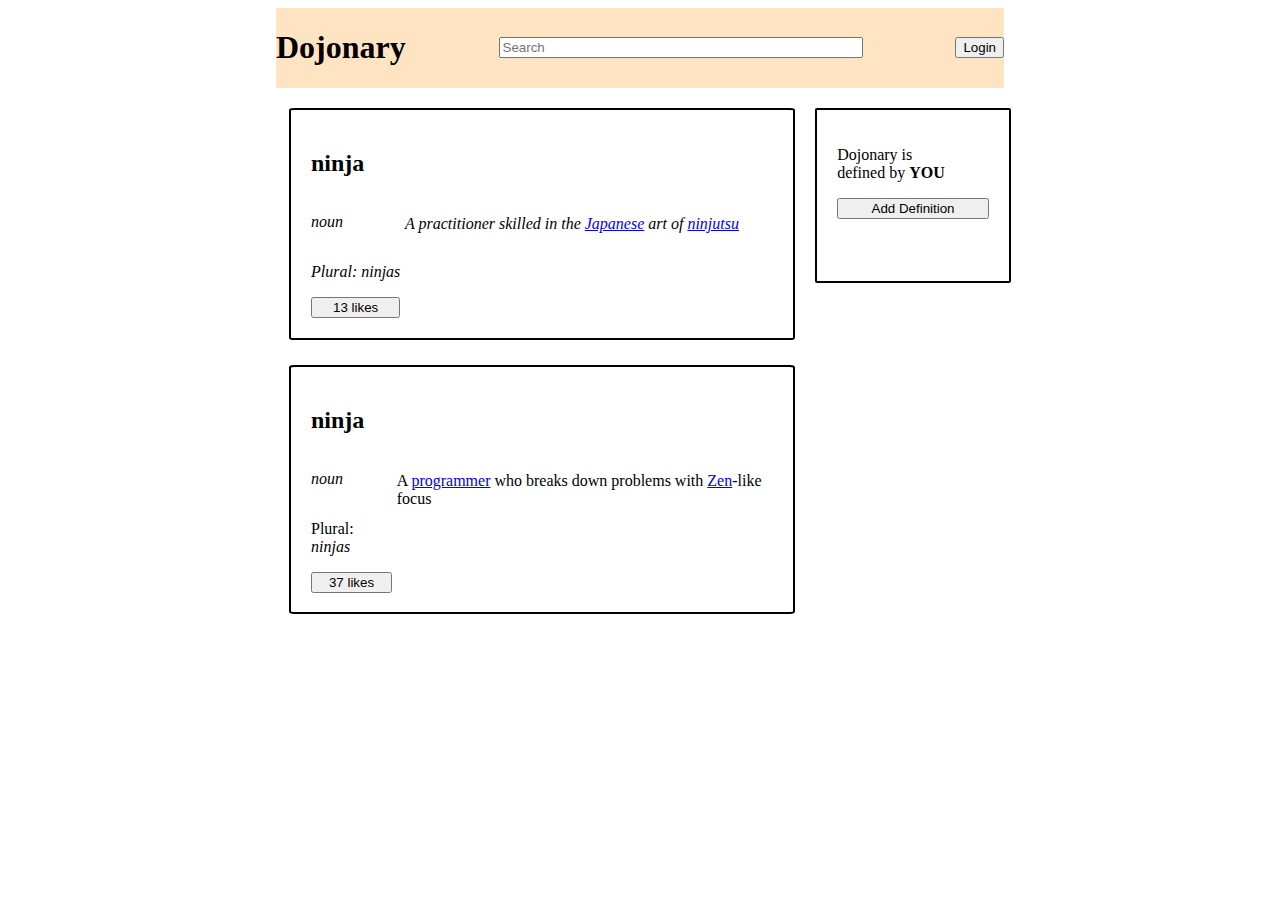
==== Button Clicker/index.html @ 9670d23c "git" ====
<!DOCTYPE html>
<html lang="en">

<head>
    <meta charset="UTF-8">
    <meta http-equiv="X-UA-Compatible" content="IE=edge">
    <meta name="viewport" content="width=device-width, initial-scale=1.0">
    <link rel="stylesheet" href="style.css">
    <script src="script.js"></script>
    <title>Dojonary</title>
</head>

<body>
    <div id="wrapper">
        <div id="nav">
            <h1>Dojonary</h1>
            <input type="search" placeholder="Search">
            <button onclick="logOut(this)">Login</button>
        </div>
        <div class="main">
            <div class="left">
                <div class="ninja1">
                    <div class="content1">
                        <h2>ninja</h2>
                        <p><i>noun</i></p>
                        <p>Plural: <i> ninjas</i></p>
                        <button onclick="alert('Ninja was liked')">13 likes</button>
                    </div>
                    <p>A practitioner skilled in the <a href="#">Japanese</a> art of <a href="#">ninjutsu</a></p>
                </div>
                <div class="ninja2">
                    <div class="content2">
                        <h2>ninja</h2>
                        <p><i>noun</i></p>
                        <p>Plural:<i> ninjas</i></p>
                        <button onclick="alert('Ninja was liked')">37 likes</button>
                    </div>
                    <p>A <a href="#">programmer</a> who breaks down problems with <a href="#">Zen</a>-like focus</p>
                </div>
            </div>
            <div class="right">
                <p>Dojonary is <br> defined by <b>YOU</b></p>
                <button onclick="hide(this)">Add Definition</button>
            </div>
        </div>
    </div>
</body>

</html>
---- Button Clicker/style.css ----
#wrapper{
    margin: 0% 10%;
}
#nav{
    display: flex;
    justify-content: space-between;
    background-color: bisque;
    align-items: center;
    margin: 0% 14%;
}
.main{
    display: flex;
    justify-content: center;
}
.left{
    margin: 2%;
    width: 50%; 
    display: flex;
    flex-direction: column;
    justify-content: space-around;
}
.right{
    display: flex;
    border: black solid 2px;  
    border-radius: 1%;
    margin: 2% 0%;
    padding: 2%;
    height: 130px;
    flex-direction: column;
    width: 15%;
}
.ninja1{
    border: black solid 2px;
    border-radius: 1%;
    margin-bottom:5% ;
    padding: 3%;
    display: flex;
    flex-direction: row;
    align-items: center;
}
.content1{
    display: flex;
    flex-direction: column;
    margin: 1%;
}
.ninja2{
    border: black solid 2px;
    border-radius: 1%;
    padding: 3%;
    display: flex;
    flex-direction: row;
    align-items: center;
}
.content2{
    display: flex;
    flex-direction: column;
    margin: 1%;
}
input{
    width: 50%;
}
.ninja1 p{
    font-style: italic;
}
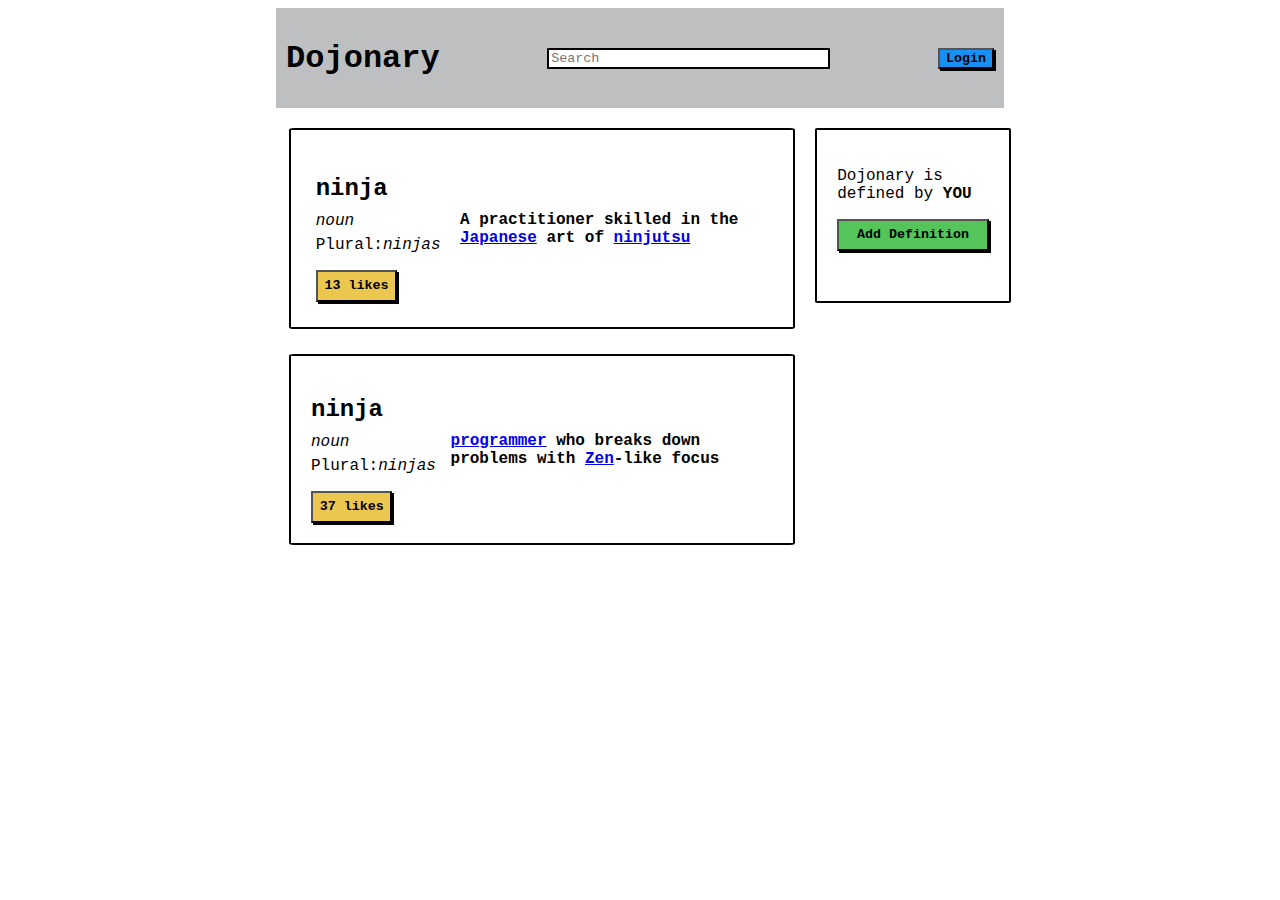
==== commit 58e849e3: "git" ====
--- a/Button Clicker/index.html
+++ b/Button Clicker/index.html
@@ -26,7 +26,7 @@
                         <p>Plural: <i> ninjas</i></p>
                         <button onclick="alert('Ninja was liked')">13 likes</button>
                     </div>
-                    <p>A practitioner skilled in the <a href="#">Japanese</a> art of <a href="#">ninjutsu</a></p>
+                    <p><b>A practitioner skilled in the <a href="#">Japanese</a> art of <a href="#">ninjutsu</a></b></p>
                 </div>
                 <div class="ninja2">
                     <div class="content2">
@@ -35,7 +35,7 @@
                         <p>Plural:<i> ninjas</i></p>
                         <button onclick="alert('Ninja was liked')">37 likes</button>
                     </div>
-                    <p>A <a href="#">programmer</a> who breaks down problems with <a href="#">Zen</a>-like focus</p>
+                    <p><b> <a href="#">programmer</a> who breaks down problems with <a href="#">Zen</a>-like focus</b></p>
                 </div>
             </div>
             <div class="right">
--- a/Button Clicker/style.css
+++ b/Button Clicker/style.css
@@ -1,3 +1,6 @@
+*{
+    font-family: 'Courier New', Courier, monospace;
+}
 #wrapper{
     margin: 0% 10%;
 }
@@ -7,6 +10,8 @@
     background-color: bisque;
     align-items: center;
     margin: 0% 14%;
+    background-color: rgb(190, 191, 193);
+    padding: 1%;
 }
 .main{
     display: flex;
@@ -41,7 +46,8 @@
 .content1{
     display: flex;
     flex-direction: column;
-    margin: 1%;
+    margin: 2%;
+    width: 30%;
 }
 .ninja2{
     border: black solid 2px;
@@ -57,10 +63,35 @@
     margin: 1%;
 }
 input{
-    width: 50%;
+    width: 40%;
+    border: 2px solid black;
+    border-radius: 1%;
 }
-.ninja1 p{
-    font-style: italic;
+#nav button{
+    background-color: rgb(24, 144, 243);
+    box-shadow: 2px 2px black;
 }
-
-
+.left button{
+    background-color: rgb(236, 199, 79);
+    box-shadow: 2px 2px black;
+    padding: 5%;
+    width: fit-content;
+}
+.right button{
+    background-color: rgb(85, 196, 90);
+    box-shadow: 2px 2px black;
+    height: 25%; 
+}
+button{
+    font-weight: bold;
+}
+.content1 p{
+    display: flex;
+    margin-top:-10px ;
+    margin-right: 10px;
+}
+.content2 p{
+    display: flex;
+    margin-top:-10px ;
+    margin-right: 10px;
+}